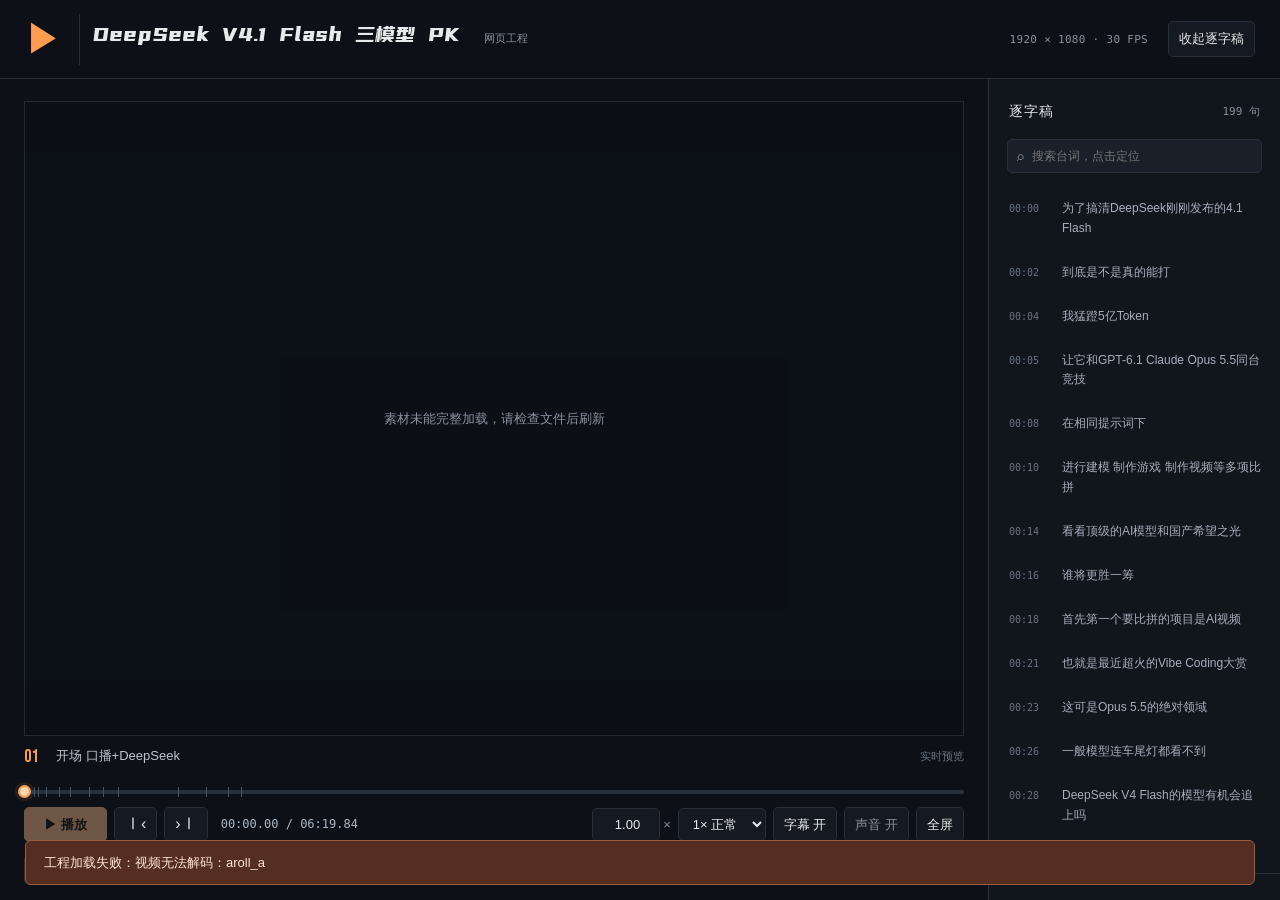
==== 剪辑工程/index.html @ c1cc5ab9 "剪辑工程：网页工程骨架、时间线与字幕、第①②段画面与混音（进行中） - 公共播放器 1.0.0 模板；口播逐字时间戳、停顿压缩、MV 插入段 - 第①段开场、第②段 AI 视频场景（s1.js / s" ====
<!doctype html>
<html lang="zh-CN"><head><meta charset="utf-8"><meta name="viewport" content="width=device-width, initial-scale=1"><title>视频预览</title><link rel="stylesheet" href="style.css"><link rel="stylesheet" href="fonts.css"></head><body>
<script src="data.js"></script>
<script src="engine.js"></script>
<script src="sources.js"></script>
<script src="assets.js"></script>
<script src="common.js"></script>
<script src="s1.js"></script>
<script src="s2.js"></script>
<script src="preview.js"></script>
<script src="player-ui.js"></script>
<script src="player.js"></script>
</body></html>
---- 剪辑工程/style.css ----
:root{color-scheme:dark;--bg:#0d1016;--panel:#151921;--line:#292f3a;--fg:#e8e9eb;--dim:#8a919f;--accent:#ff9c50}
*{box-sizing:border-box}html,body{margin:0;height:100%;background:var(--bg);color:var(--fg);font:13px/1.5 'PingFang SC',sans-serif}body{display:flex;flex-direction:column}button,input,select{font:inherit}button,select{cursor:pointer}button,input,select{border:1px solid var(--line);border-radius:5px;background:var(--panel);color:var(--fg);padding:7px 10px}button:hover,select:hover{border-color:#646e7e;background:#202630}button:disabled{opacity:.4;cursor:wait}button:focus-visible,input:focus-visible,select:focus-visible,[tabindex]:focus-visible{outline:2px solid var(--accent);outline-offset:3px}button[aria-pressed=false]{color:var(--dim)}header{height:79px;flex-shrink:0;display:flex;justify-content:space-between;align-items:center;padding:0 25px;border-bottom:1px solid var(--line);gap:16px}.brand{display:flex;align-items:center;gap:12px}.mark{font:38px Num,sans-serif;color:var(--accent);border-right:1px solid var(--line);padding-right:16px}h1{font-family:Title,sans-serif;font-weight:400;font-size:22px;line-height:1.1;margin:0}h1 span{font:11px 'PingFang SC',sans-serif;color:var(--dim);margin-left:10px}header p{font:10px/1.2 monospace;letter-spacing:1.6px;color:#8d97a8;margin:7px 0 0}b{font-weight:400;color:#475263;margin:0 6px}.header-tools{display:flex;align-items:center;gap:20px}.spec{font:11px monospace;letter-spacing:.3px;color:var(--dim)}main{display:flex;flex:1;min-height:0}#viewer{flex:1;min-width:0;display:flex;flex-direction:column;padding:22px 24px 15px}#stage{flex:1;min-height:0;display:flex;align-items:center;justify-content:center;position:relative;background:#080a0e;overflow:hidden;border:1px solid #252b34}canvas{display:block;max-width:100%;max-height:100%;aspect-ratio:16/9;object-fit:contain}#stage:fullscreen{width:100vw;height:100vh;border:none;background:#000}#stage:fullscreen canvas{width:100%;height:100%;object-fit:contain}#centerPlay{position:absolute;left:50%;top:50%;transform:translate(-50%,-50%);border:1px solid #fff5;border-radius:50%;height:66px;width:66px;padding:0 0 0 4px;font-size:23px;background:#10131bc9;backdrop-filter:blur(8px);color:#fff;transition:opacity .2s}#stage:not(:hover) #centerPlay{opacity:0}#centerPlay[hidden]{display:none}.shot-info{height:41px;display:flex;align-items:center;gap:12px;min-width:0}#shotIndex{font:18px Num;color:var(--accent);min-width:20px}#shotName{white-space:nowrap;overflow:hidden;text-overflow:ellipsis;color:#bec5d0}#fps{margin-left:auto;white-space:nowrap;font-size:11px;color:#697585}#bar{flex-shrink:0}#track{height:30px;position:relative;cursor:pointer;touch-action:none;outline-offset:0}.track-bg,#fill{position:absolute;top:13px;left:0;height:4px;right:0;background:var(--line);border-radius:2px}#fill{right:auto;width:0;background:var(--accent)}#head{position:absolute;top:8px;width:13px;height:13px;background:#ffd5b5;border:2px solid var(--accent);border-radius:50%;margin-left:-6px;box-shadow:0 0 0 3px #ff9c501a;pointer-events:none}.tick{position:absolute;top:10px;width:1px;height:10px;background:#46505e;pointer-events:none}#hoverTime{display:none;position:absolute;bottom:28px;transform:translateX(-50%);background:#242c38;padding:3px 7px;border-radius:4px;font:11px monospace;pointer-events:none}#track:hover #hoverTime{display:block}.controls,.transport,.settings{display:flex;align-items:center;gap:7px}.controls{justify-content:space-between;gap:16px;flex-wrap:wrap}.primary{background:#ffc18f;color:#1e1813;border-color:#ffc18f;min-width:83px;font-weight:600}.primary:hover{background:#ffad6c;border-color:#ffad6c}#prev,#next{font-size:16px;padding:4px 10px}#time{font:12px monospace;color:#acb6c4;white-space:nowrap;margin-left:6px}.speed{display:flex;align-items:center;gap:3px;color:var(--dim)}#speed{width:68px;text-align:right;padding:6px 4px}#speedPreset{width:88px}.foot{display:flex;align-items:center;gap:15px;padding-top:13px;color:#697585;font-size:11px}.foot select{min-width:190px;max-width:36%;font-size:12px;padding:6px 9px}.foot #status{margin-left:auto;white-space:nowrap;color:#9baf9e}.foot span:nth-child(2){white-space:nowrap}aside{width:292px;flex-shrink:0;border-left:1px solid var(--line);background:#11151c;display:flex;flex-direction:column;padding:22px 0 0}.aside-title{display:flex;align-items:center;justify-content:space-between;padding:0 20px}h2{font-size:14px;letter-spacing:1px;font-weight:500;margin:0}.aside-title span{color:var(--dim);font:11px monospace}.search{display:flex;gap:8px;align-items:center;background:#1a202a;margin:17px 18px 14px;border:1px solid var(--line);border-radius:5px;padding-left:9px;color:var(--dim)}.search input{border:0;background:none;min-width:0;width:100%;font-size:12px;padding-left:0}#captionList{overflow:auto;flex:1;scrollbar-width:thin;scrollbar-color:#354152 transparent;scroll-behavior:smooth}.caption{width:100%;border:0;border-radius:0;border-left:2px solid transparent;background:transparent;display:grid;grid-template-columns:43px 1fr;gap:10px;padding:12px 18px;text-align:left;line-height:1.65;color:#a7afbc;font-size:12px}.caption time{font:10px/2 monospace;color:#697585}.caption.active{background:#ff9c500d;border-left-color:var(--accent);color:#ffe2cb}.caption.active time{color:var(--accent)}.caption:hover{background:#1b222d;border-left-color:#647185}.aside-foot{border-top:1px solid var(--line);padding:13px 18px;color:#697585;font-size:11px}#load{position:absolute;inset:0;background:#0d1016e8;display:flex;align-items:center;justify-content:center;color:var(--dim);z-index:2}#load[hidden]{display:none}#warn{position:fixed;bottom:15px;left:25px;right:25px;background:#552d22;color:#ffe4d8;border:1px solid #9d5c42;border-radius:6px;padding:12px 18px;z-index:10}aside[hidden]{display:none}
@media(max-width:1100px){aside{width:246px}#viewer{padding:15px}.foot span:nth-child(2){display:none}.spec{display:none}.settings{gap:5px}button{padding:7px 8px}}
@media(max-width:760px){body{height:auto;min-height:100vh}header{padding:0 15px;height:68px}.header-tools{gap:0}main{display:block}#viewer{padding:12px}#stage{flex:none;aspect-ratio:16/9}canvas{width:100%;height:100%}aside{width:100%;height:360px;border-left:0;border-top:1px solid var(--line)}.controls{gap:10px}.settings{width:100%;justify-content:space-between}.foot select{max-width:65%}h1 span{display:none}#centerPlay{height:50px;width:50px;font-size:18px}#stage:not(:hover) #centerPlay{opacity:.8}.shot-info{height:35px}}

.caption[hidden]{display:none}

#projectTitle{font:inherit;color:inherit;margin:0}
---- 剪辑工程/fonts.css ----
/* 本期字体：由 工具/make_fonts.py 按用到的字生成子集 */
@font-face{font-family:Sub;src:url(fonts/sub.woff) format("woff");font-display:block}
@font-face{font-family:Black;src:url(fonts/black.woff) format("woff");font-display:block}
@font-face{font-family:Title;src:url(fonts/title.woff) format("woff");font-display:block}
@font-face{font-family:Num;src:url(fonts/num.woff) format("woff");font-display:block}
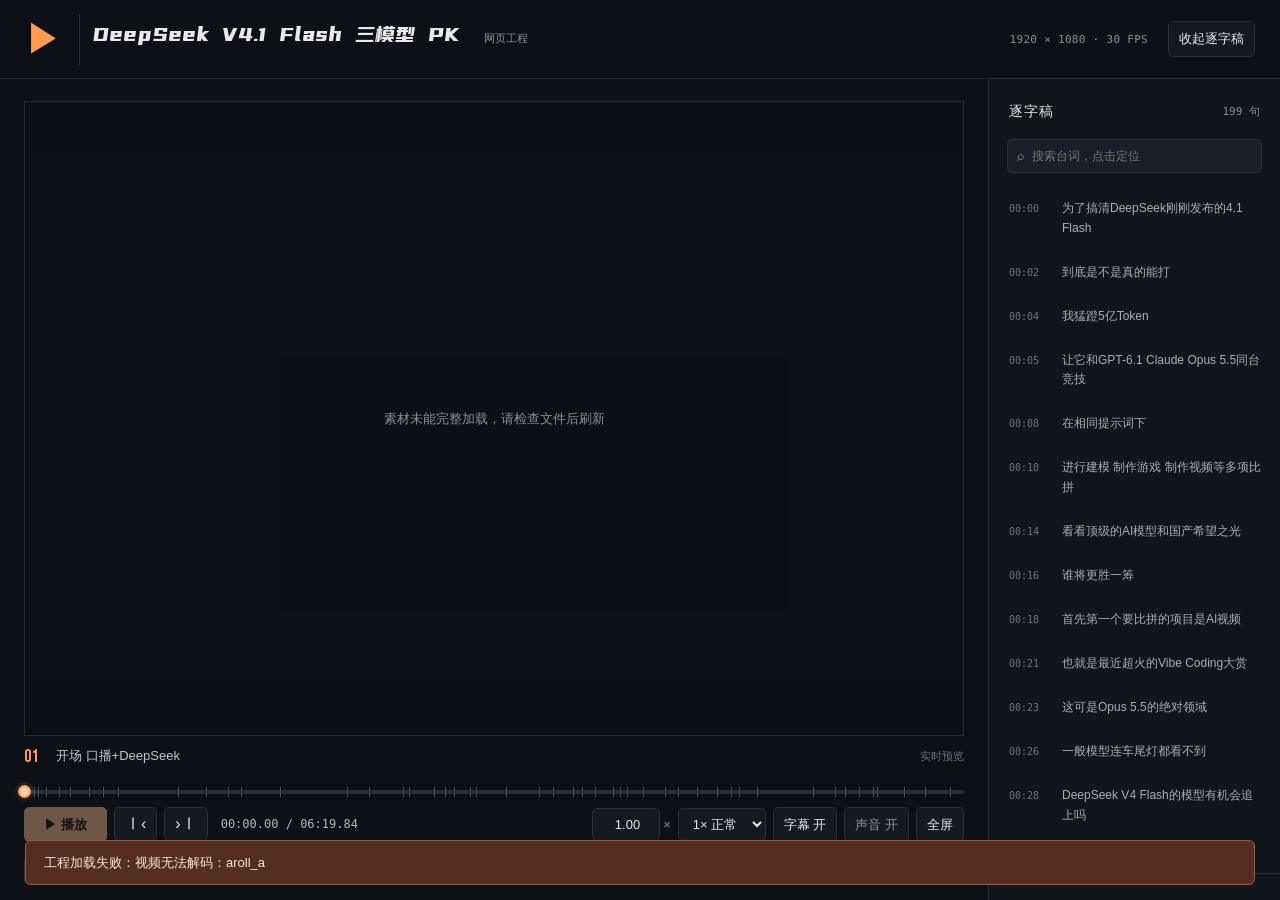
==== commit 85572745: "第③–⑬段场景、配乐与音效初版；录屏演示跳切高亮；HTML 演示统一机位录制 Co-Authored-By: Claude Opus 5.5 <noreply@anthropic.com> Claud" ====
--- a/剪辑工程/index.html
+++ b/剪辑工程/index.html
@@ -7,6 +7,10 @@
 <script src="common.js"></script>
 <script src="s1.js"></script>
 <script src="s2.js"></script>
+<script src="s3.js"></script>
+<script src="s4.js"></script>
+<script src="s5.js"></script>
+<script src="s6.js"></script>
 <script src="preview.js"></script>
 <script src="player-ui.js"></script>
 <script src="player.js"></script>
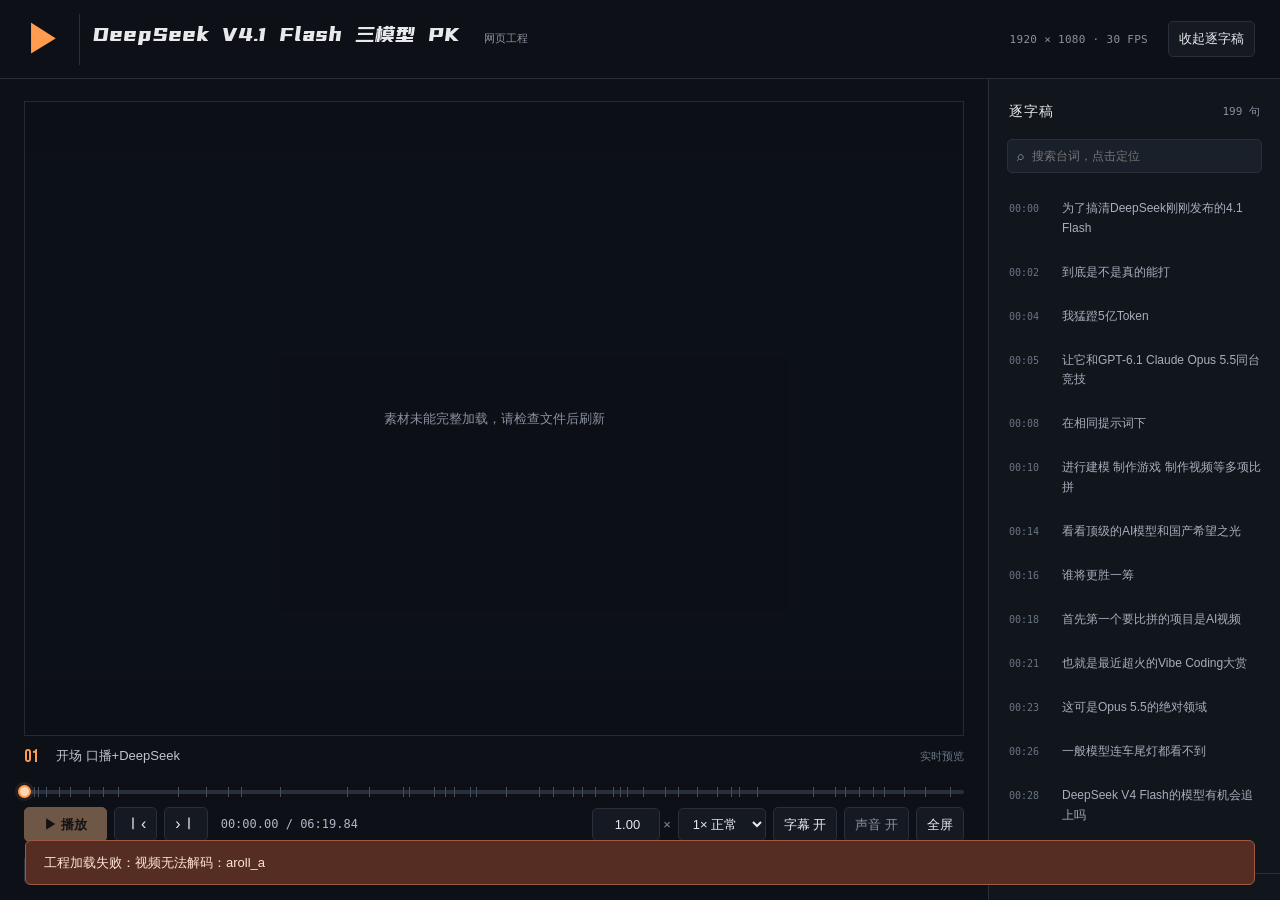
==== commit 7ee198ad: "失败标记组件 marks.js：小虫子、警告三角、线框圆圈叉、电池耗空、断网、变灰裂开；用在左右键反了、发现问题、余额用尽、连不上网、可靠度、不推荐 Co-Authored-By: Claude Op" ====
--- a/剪辑工程/index.html
+++ b/剪辑工程/index.html
@@ -5,6 +5,7 @@
 <script src="sources.js"></script>
 <script src="assets.js"></script>
 <script src="common.js"></script>
+<script src="marks.js"></script>
 <script src="s1.js"></script>
 <script src="s2.js"></script>
 <script src="s3.js"></script>
